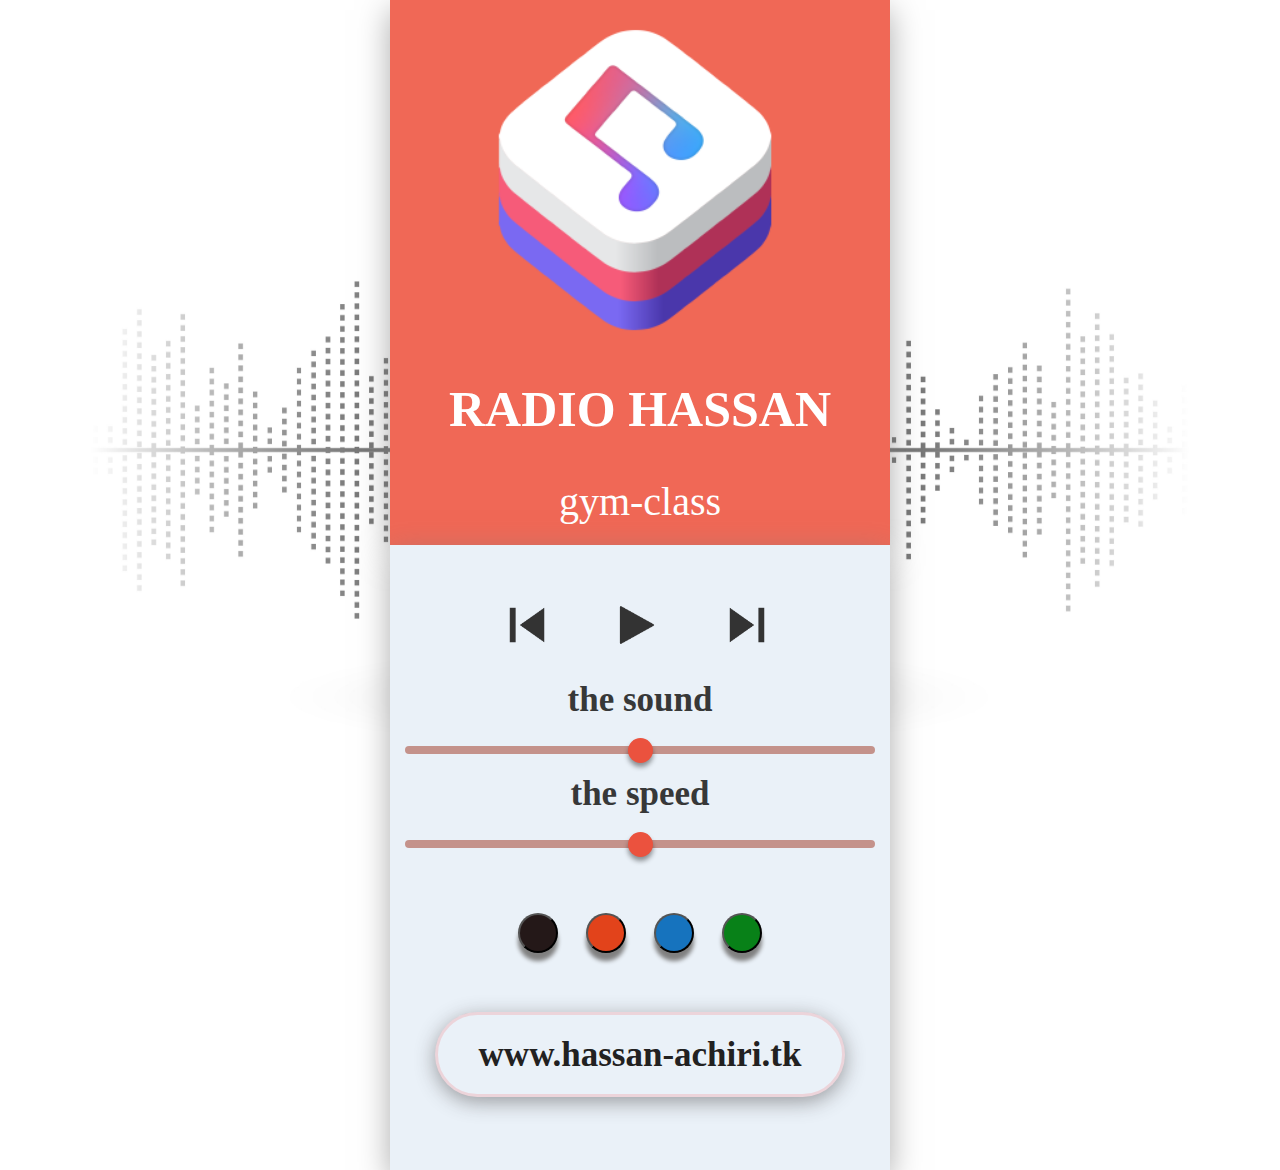
==== index.html @ c7d10919 "create project" ====
<!DOCTYPE html>
<html lang="en">
<head>
    <meta charset="UTF-8">
    <meta http-equiv="X-UA-Compatible" content="IE=edge">
    <meta name="viewport" content="width=device-width, initial-scale=1.0">
    <link rel="stylesheet" href="style.css">
    <title>Document</title>
</head>
<body>
    <main>
    <section class="bd-grid section">
            <div class="cont1" id="cont2">
                <img src="img/logo.jpg">
                <h1>RADIO HASSAN</h1>
                <p id="title_radio">SVERIG FM</p>
            </div>
            <div id="player_buttons">
                <div class="work__img">
                    <img src="img/back.png" alt="" id="back" class="btn">
                </div>
                <div class="work__img">
                    <img src="img/play.png" alt="" id="play_pause" class="btn">
                </div>
                <div class="work__img">
                    <img src="img/next.png" alt="" id="next" class="btn">
                </div>
                <audio src="" id="audio_file"></audio>
            </div> 
            <div class="sound_speed">
                <h2>the sound</h2>
                <input id="volume" type="range" value="50" min="0" max="100" id="range">  
                <h2>the speed</h2>
                <input id="speed" type="range" value="100" min="0" max="200" id="range">         
            </div>
            <div id="colors">
                <button id="color-1"></button>
                <button id="color-2"></button>
                <button id="color-3"></button>
                <button id="color-4"></button>
            </div>
            <div class="lien">
               <a href="http://www.hassan-achiri.tk" target ="_blank">www.hassan-achiri.tk</a> 
            </div>
    </section>
</main>

  <script src="audio.js"></script>
  <script src="volume.js"></script>
  <script src="color.js"></script>
</body>
</html>
---- style.css ----
*{
    margin: 0px;
    padding: 0px;
    box-sizing: border-box;
}
body{
    background-image: url(./img/SL.123119.26540.16.jpg);
    background-attachment: fixed;
    background-repeat: round;
    background-size: cover;
}
img{
    display: block;
    height: auto;
    max-width: 100%;
}
.bd-grid{
    max-width: 1024px;
    display: grid;
    grid-template-columns: 100%;
    width: 80%;
    margin-left: auto;
    margin-right: auto;
}


.cont1{
    justify-self: center;
    text-align: center;
    position: absolute;
    padding: 20px;
    width: 500px;
    
    background-color: rgb(240, 104, 86);
    box-shadow: 0px 10px 30px rgba(128, 128, 128, 0.651);
   
}
.cont1 img{
    width: 320px;
    margin-bottom: 40px;
    margin-left: 65px;
   
}
.cont1 h1{
    font-size: 50px;
    margin-bottom: 40px;
    color: rgb(255, 255, 255);
}
.cont1 p{
    font-size: 40px;
    color: rgb(255, 255, 255);
}
#player_buttons{
    display: flex;
    position: relative;
    top: 545px;    
   justify-self: center;
    background-color: rgb(234, 241, 248);
    box-shadow: 0px 10px 30px rgba(128, 128, 128, 0.651);
    width: 500px; 
    height:625px; 
}
.btn{
    margin: 0px 25px;
    cursor: pointer;
    width: 60px;
    position: relative;
    left: 82px;
    top: 50px;
}
.sound_speed{
    justify-self: center;
    position: relative;
    top: 55px;
}
.sound_speed h2{
    margin-bottom: 20px;
    font-size: 35px;
    text-align: center;
    color: rgb(55, 56, 56);
}
#volume{
    margin-bottom: 20px;
    width: 470px;
    cursor: pointer;
}
#speed{
    margin-bottom: 20px;
    width: 470px;
    cursor: pointer;
}
/*hena katl3ab fi range bihad tari9a input[type="range" i]*/
input[type="range" i]{
    -webkit-appearance: none;
    background-color: #c4928b;
    height: 8px;
    border-radius: 8px;
}
input[type="range" i]::-webkit-slider-thumb{
    -webkit-appearance: none;
    background-color: rgb(235, 82, 62);
    height: 25px;
    width: 25px;
    border-radius: 50%;
    box-shadow: 0px 4px 5px rgba(0, 0, 0, 0.411);
    transition: 0.3s;

}
input[type="range" i]:hover{
    background-color: rgb(235, 82, 62);
}
input[type="range" i]::-webkit-slider-thumb:hover{
    background-color: rgb(245, 34, 6);
   
    transform: scale(1.3);
}

#colors{
    text-align: center;
    position: relative;
    top: 100px;
}
#colors button{
    width: 40px;
    height: 40px;
    border-radius: 50%;
    margin: 0px 12px;
    box-shadow: 0px 8px 4px gray;
    cursor: pointer;
}
#colors button:active{
    box-shadow: 0 0 0;
    transform: translateY(5px);
}
#color-1{
    background-color: rgb(36, 24, 24);
}
#color-2{
    background-color: rgb(226, 67, 27);
}
#color-3{
    background-color: rgb(22, 115, 190);
}
#color-4{
    background-color: rgb(8, 129, 24);
}
.lien{
    justify-self: center;
}
.lien a{
    text-decoration: none;
    position: relative;
    top: 180px;
    padding: 20px 41px;
    border: 3px solid rgba(255, 0, 0, 0.116);
    border-radius: 50px;
    box-shadow: 0px 5px 20px rgba(66, 62, 62, 0.473);
    font-size: 35px;
    color: rgb(34, 33, 33);
    font-weight: 700; 
}
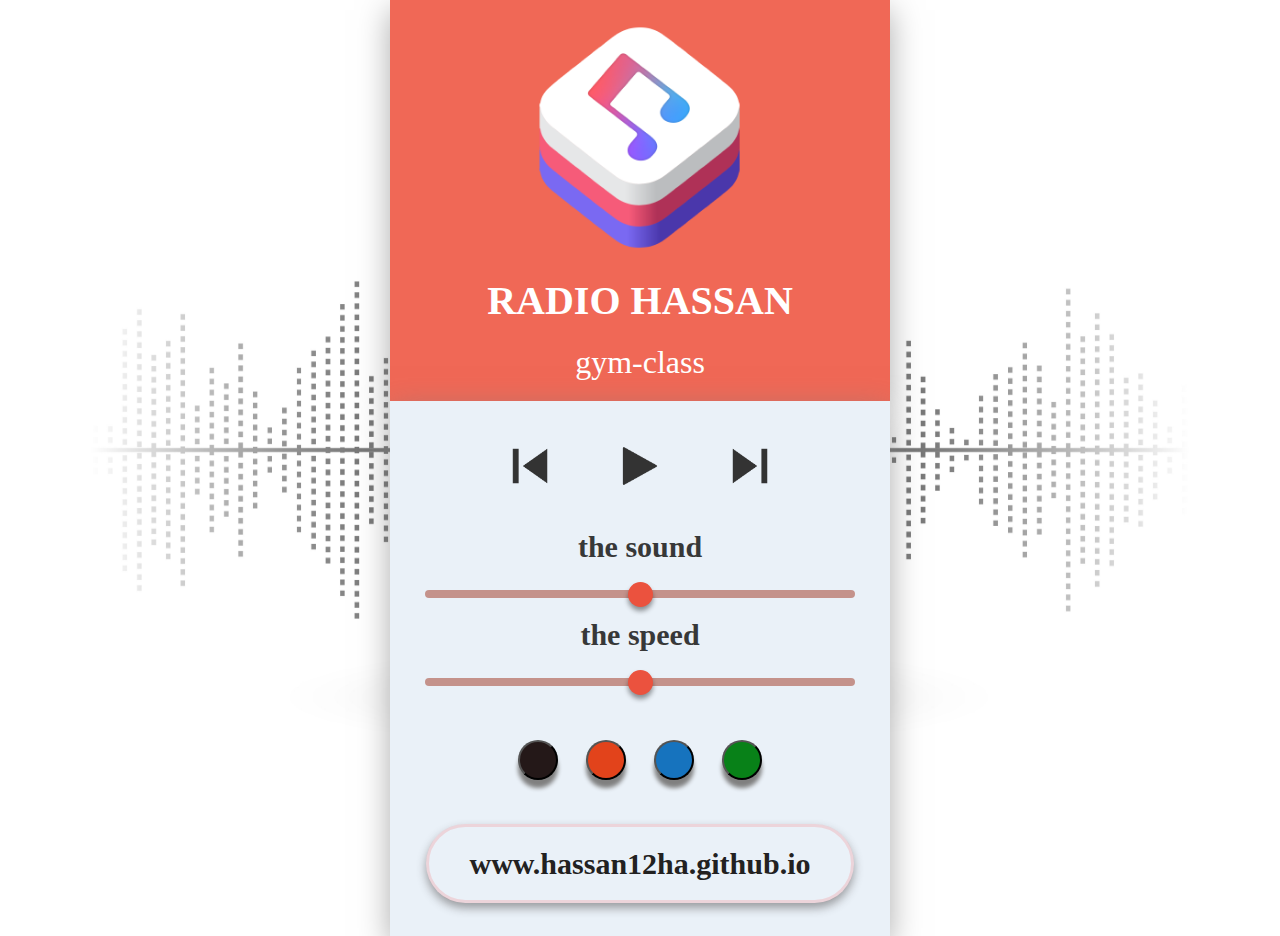
==== commit 4e4b1a0f: "Update index.html" ====
--- a/index.html
+++ b/index.html
@@ -40,7 +40,7 @@
                 <button id="color-4"></button>
             </div>
             <div class="lien">
-               <a href="http://www.hassan-achiri.tk" target ="_blank">www.hassan-achiri.tk</a> 
+               <a href="https://hassan12ha.github.io/Profile/" target ="_blank">www.hassan12ha.github.io</a> 
             </div>
     </section>
 </main>
@@ -49,4 +49,4 @@
   <script src="volume.js"></script>
   <script src="color.js"></script>
 </body>
-</html>+</html>
--- a/style.css
+++ b/style.css
@@ -1,162 +1,243 @@
-*{
-    margin: 0px;
-    padding: 0px;
-    box-sizing: border-box;
-}
-body{
-    background-image: url(./img/SL.123119.26540.16.jpg);
-    background-attachment: fixed;
-    background-repeat: round;
-    background-size: cover;
-}
-img{
-    display: block;
-    height: auto;
-    max-width: 100%;
-}
-.bd-grid{
-    max-width: 1024px;
-    display: grid;
-    grid-template-columns: 100%;
-    width: 80%;
-    margin-left: auto;
-    margin-right: auto;
-}
-
-
-.cont1{
-    justify-self: center;
-    text-align: center;
-    position: absolute;
-    padding: 20px;
-    width: 500px;
-    
-    background-color: rgb(240, 104, 86);
-    box-shadow: 0px 10px 30px rgba(128, 128, 128, 0.651);
-   
-}
-.cont1 img{
-    width: 320px;
-    margin-bottom: 40px;
-    margin-left: 65px;
-   
-}
-.cont1 h1{
-    font-size: 50px;
-    margin-bottom: 40px;
-    color: rgb(255, 255, 255);
-}
-.cont1 p{
-    font-size: 40px;
-    color: rgb(255, 255, 255);
-}
-#player_buttons{
-    display: flex;
-    position: relative;
-    top: 545px;    
-   justify-self: center;
-    background-color: rgb(234, 241, 248);
-    box-shadow: 0px 10px 30px rgba(128, 128, 128, 0.651);
-    width: 500px; 
-    height:625px; 
-}
-.btn{
-    margin: 0px 25px;
-    cursor: pointer;
-    width: 60px;
-    position: relative;
-    left: 82px;
-    top: 50px;
-}
-.sound_speed{
-    justify-self: center;
-    position: relative;
-    top: 55px;
-}
-.sound_speed h2{
-    margin-bottom: 20px;
-    font-size: 35px;
-    text-align: center;
-    color: rgb(55, 56, 56);
-}
-#volume{
-    margin-bottom: 20px;
-    width: 470px;
-    cursor: pointer;
-}
-#speed{
-    margin-bottom: 20px;
-    width: 470px;
-    cursor: pointer;
-}
-/*hena katl3ab fi range bihad tari9a input[type="range" i]*/
-input[type="range" i]{
-    -webkit-appearance: none;
-    background-color: #c4928b;
-    height: 8px;
-    border-radius: 8px;
-}
-input[type="range" i]::-webkit-slider-thumb{
-    -webkit-appearance: none;
-    background-color: rgb(235, 82, 62);
-    height: 25px;
-    width: 25px;
-    border-radius: 50%;
-    box-shadow: 0px 4px 5px rgba(0, 0, 0, 0.411);
-    transition: 0.3s;
-
-}
-input[type="range" i]:hover{
-    background-color: rgb(235, 82, 62);
-}
-input[type="range" i]::-webkit-slider-thumb:hover{
-    background-color: rgb(245, 34, 6);
-   
-    transform: scale(1.3);
-}
-
-#colors{
-    text-align: center;
-    position: relative;
-    top: 100px;
-}
-#colors button{
-    width: 40px;
-    height: 40px;
-    border-radius: 50%;
-    margin: 0px 12px;
-    box-shadow: 0px 8px 4px gray;
-    cursor: pointer;
-}
-#colors button:active{
-    box-shadow: 0 0 0;
-    transform: translateY(5px);
-}
-#color-1{
-    background-color: rgb(36, 24, 24);
-}
-#color-2{
-    background-color: rgb(226, 67, 27);
-}
-#color-3{
-    background-color: rgb(22, 115, 190);
-}
-#color-4{
-    background-color: rgb(8, 129, 24);
-}
-.lien{
-    justify-self: center;
-}
-.lien a{
-    text-decoration: none;
-    position: relative;
-    top: 180px;
-    padding: 20px 41px;
-    border: 3px solid rgba(255, 0, 0, 0.116);
-    border-radius: 50px;
-    box-shadow: 0px 5px 20px rgba(66, 62, 62, 0.473);
-    font-size: 35px;
-    color: rgb(34, 33, 33);
-    font-weight: 700; 
-}
-
+* {
+  margin: 0px;
+  padding: 0px;
+  box-sizing: border-box;
+}
+body {
+  background-image: url(./img/SL.123119.26540.16.jpg);
+  background-attachment: fixed;
+  background-repeat: round;
+  background-size: cover;
+}
+img {
+  display: block;
+  height: auto;
+  max-width: 100%;
+}
+.bd-grid {
+  max-width: 1024px;
+  display: grid;
+  grid-template-columns: 100%;
+  width: 80%;
+  margin-left: auto;
+  margin-right: auto;
+}
+
+.cont1 {
+  justify-self: center;
+  text-align: center;
+  position: absolute;
+  padding: 20px;
+  width: 500px;
+
+  background-color: rgb(240, 104, 86);
+  box-shadow: 0px 10px 30px rgba(128, 128, 128, 0.651);
+}
+.cont1 img {
+  width: 235px;
+  margin-bottom: 22px;
+  margin-left: 112px;
+}
+.cont1 h1 {
+  font-size: 40px;
+  margin-bottom: 20px;
+  color: rgb(255, 255, 255);
+}
+.cont1 p {
+  font-size: 32px;
+  color: rgb(255, 255, 255);
+}
+#player_buttons {
+  display: flex;
+  position: relative;
+  top: 401px;
+  justify-self: center;
+  background-color: rgb(234, 241, 248);
+  box-shadow: 0px 10px 30px rgba(128, 128, 128, 0.651);
+  width: 500px;
+  height: 535px;
+}
+.btn {
+  margin: 0px 25px;
+  cursor: pointer;
+  width: 60px;
+  position: relative;
+  left: 85px;
+  top: 35px;
+}
+.sound_speed {
+  justify-self: center;
+  position: relative;
+  bottom: 5px;
+}
+.sound_speed h2 {
+  margin-bottom: 20px;
+  font-size: 30px;
+  text-align: center;
+  color: rgb(55, 56, 56);
+}
+#volume {
+  margin-bottom: 20px;
+  width: 430px;
+  cursor: pointer;
+}
+#speed {
+  width: 430px;
+  cursor: pointer;
+}
+/*hena katl3ab fi range bihad tari9a input[type="range" i]*/
+input[type="range" i] {
+  -webkit-appearance: none;
+  background-color: #c4928b;
+  height: 8px;
+  border-radius: 8px;
+}
+input[type="range" i]::-webkit-slider-thumb {
+  -webkit-appearance: none;
+  background-color: rgb(235, 82, 62);
+  height: 25px;
+  width: 25px;
+  border-radius: 50%;
+  box-shadow: 0px 4px 5px rgba(0, 0, 0, 0.411);
+  transition: 0.3s;
+}
+input[type="range" i]:hover {
+  background-color: rgb(235, 82, 62);
+}
+input[type="range" i]::-webkit-slider-thumb:hover {
+  background-color: rgb(245, 34, 6);
+
+  transform: scale(1.3);
+}
+
+#colors {
+  text-align: center;
+  position: relative;
+  top: 45px;
+}
+#colors button {
+  width: 40px;
+  height: 40px;
+  border-radius: 50%;
+  margin: 0px 12px;
+  box-shadow: 0px 8px 4px gray;
+  cursor: pointer;
+}
+#colors button:active {
+  box-shadow: 0 0 0;
+  transform: translateY(5px);
+}
+#color-1 {
+  background-color: rgb(36, 24, 24);
+}
+#color-2 {
+  background-color: rgb(226, 67, 27);
+}
+#color-3 {
+  background-color: rgb(22, 115, 190);
+}
+#color-4 {
+  background-color: rgb(8, 129, 24);
+}
+.lien {
+  justify-self: center;
+}
+.lien a {
+  text-decoration: none;
+  position: relative;
+  top: 110px;
+  padding: 20px 41px;
+  border: 3px solid rgba(255, 0, 0, 0.116);
+  border-radius: 50px;
+  box-shadow: 0px 5px 10px rgba(66, 62, 62, 0.473);
+  font-size: 30px;
+  color: rgb(34, 33, 33);
+  font-weight: 700;
+}
+@media screen and (max-width:503px) {
+  .cont1{
+    width: 400px;
+  }
+  .cont1 img{
+    position: relative;
+    right: 47px;
+  }
+  #player_buttons{
+    width: 400px;
+  }
+  #player_buttons img{
+    width: 50px;
+    position: relative;
+    left: 52px;
+  }
+  #volume {
+    margin-bottom: 20px;
+    width: 330px;
+    cursor: pointer;
+  }
+  #speed {
+    width: 330px;
+    cursor: pointer;
+  }
+  .lien a{
+    font-size: 23px;
+  }
+  #colors button {
+    width: 32px;
+    height: 32px;
+  }
+  
+}
+@media screen and (max-width:401px) {
+  .cont1{
+    width: 350px;
+  }
+  .cont1 h1{
+    font-size: 30px;
+  }
+  .cont1 img{
+    position: relative;
+    right: 72px;
+  }
+  #player_buttons{
+    width: 350px;
+    position: relative;
+    top: 388px;
+    height: 540px;
+  }
+  #player_buttons img{
+    width: 50px;
+    position: relative;
+    left: 30px;
+  }
+  #volume {
+    margin-bottom: 20px;
+    width: 300px;
+    cursor: pointer;
+  }
+  #speed {
+    width: 300px;
+    cursor: pointer;
+  }
+  .lien a{
+    font-size: 20px;
+    padding: 10px 20px;
+  }
+  #colors button {
+    width: 32px;
+    height: 32px;
+  }
+  .sound_speed{
+    position: relative;
+    bottom: 40px;
+  }
+  #colors{
+    position: relative;
+    top: 10px;
+  }
+  .lien{
+    position: relative;
+    bottom: 40px;
+  }
+  
+}
